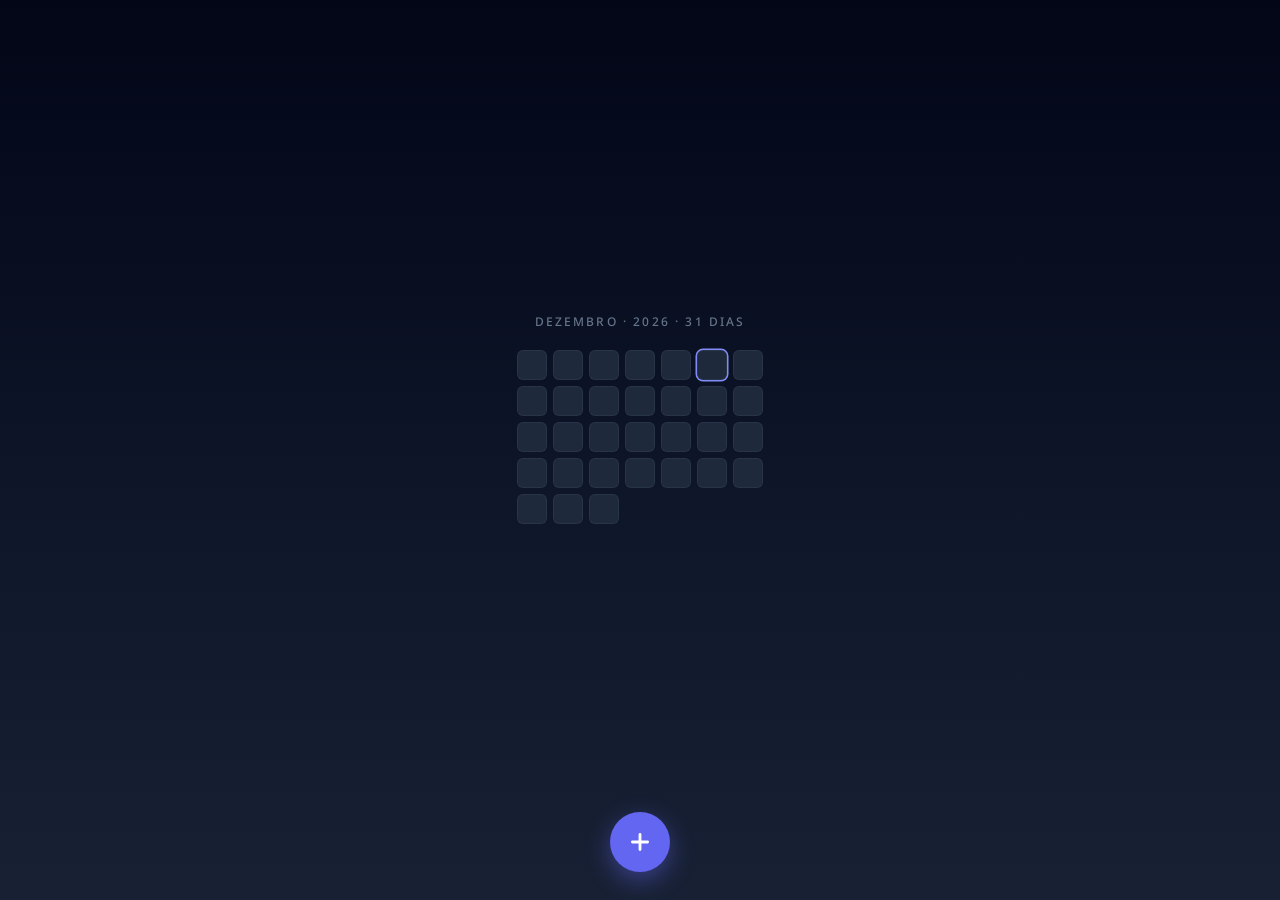
==== cubs-finance.html @ bba6b970 "Add files via upload" ====
<!DOCTYPE html>
<html lang="pt-BR">
<head>
<meta charset="UTF-8">
<meta name="viewport" content="width=device-width, initial-scale=1.0, maximum-scale=1.0, user-scalable=no">
<meta name="theme-color" content="#020617">
<title>Gastos do Mês</title>
<link rel="preconnect" href="https://fonts.googleapis.com">
<link rel="preconnect" href="https://fonts.gstatic.com" crossorigin>
<link href="https://fonts.googleapis.com/css2?family=Noto+Sans:wght@400;500;600;700&display=swap" rel="stylesheet">
<style>
  :root {
    /* slate scale — começando 950 e diminuindo */
    --slate-950: #020617;
    --slate-900: #0f172a;
    --slate-800: #1e293b;
    --slate-700: #334155;
    --slate-500: #64748b;
    --slate-400: #94a3b8;
    --slate-300: #cbd5e1;
    /* indigo (tailwind) */
    --indigo-500: #6366f1;
    --indigo-400: #818cf8;
    --indigo-300: #a5b4fc;
    --red-500: #ef4444;
    --green-400: #4ade80;
  }

  * { margin: 0; padding: 0; box-sizing: border-box; -webkit-tap-highlight-color: transparent; }

  html, body {
    height: 100%;
    overscroll-behavior: none;
  }

  body {
    font-family: 'Noto Sans', sans-serif;
    background: linear-gradient(180deg, var(--slate-950) 0%, var(--slate-900) 60%, var(--slate-800) 130%);
    color: var(--slate-300);
    display: flex;
    flex-direction: column;
    align-items: center;
    justify-content: center;
    min-height: 100dvh;
    user-select: none;
    -webkit-user-select: none;
    touch-action: manipulation;
  }

  /* ===================== TELA PRINCIPAL ===================== */
  .month-label {
    font-size: 12px;
    font-weight: 500;
    letter-spacing: 0.18em;
    text-transform: uppercase;
    color: var(--slate-500);
    margin-bottom: 20px;
  }

  .grid-points {
    display: grid;
    grid-template-columns: repeat(7, 1fr);
    gap: 6px;
  }

  .grid-cell {
    width: 30px;
    height: 30px;
    border-radius: 6px;
    background: var(--slate-800);
    border: 1px solid rgba(51, 65, 85, .5);
    position: relative;
    transition: transform .12s ease;
  }
  .grid-cell:active { transform: scale(.9); }
  .grid-cell.today { box-shadow: 0 0 0 1.5px var(--indigo-400); }
  .grid-cell .fill {
    position: absolute;
    inset: 0;
    border-radius: 5px;
    background: var(--indigo-500);
    opacity: 0;
  }

  .cell-info {
    margin-top: 18px;
    font-size: 12px;
    color: var(--slate-400);
    height: 16px;
    text-align: center;
  }

  .insights {
    margin-top: 10px;
    max-width: 290px;
    text-align: center;
    font-size: 13px;
    line-height: 1.55;
    color: var(--slate-400);
    min-height: 20px;
  }
  .insights strong { color: var(--indigo-300); font-weight: 600; }

  /* ===================== FAB + SLIDE MENU ===================== */
  .fab-zone {
    position: fixed;
    bottom: 0;
    left: 0;
    right: 0;
    display: flex;
    flex-direction: column;
    align-items: center;
    padding-bottom: calc(28px + env(safe-area-inset-bottom));
    pointer-events: none;
    z-index: 50;
  }

  .slide-menu {
    display: flex;
    gap: 10px;
    margin-bottom: 18px;
    opacity: 0;
    transform: translateY(12px) scale(.94);
    transition: opacity .18s ease, transform .18s ease;
    pointer-events: none;
  }
  .slide-menu.open {
    opacity: 1;
    transform: translateY(0) scale(1);
  }

  .slide-opt {
    width: 66px;
    display: flex;
    flex-direction: column;
    align-items: center;
    gap: 6px;
    padding: 10px 4px;
    border-radius: 14px;
    background: rgba(30, 41, 59, .85);
    border: 1px solid var(--slate-700);
    backdrop-filter: blur(8px);
    transition: transform .1s ease, background .1s ease, border-color .1s ease;
  }
  .slide-opt .ic {
    width: 26px; height: 26px;
    display: grid; place-items: center;
    color: var(--slate-400);
  }
  .slide-opt .lb {
    font-size: 10px;
    font-weight: 500;
    color: var(--slate-400);
    letter-spacing: .02em;
  }
  .slide-opt.hot {
    background: var(--indigo-500);
    border-color: var(--indigo-400);
    transform: translateY(-8px) scale(1.08);
  }
  .slide-opt.hot .ic, .slide-opt.hot .lb { color: #fff; }

  .fab {
    width: 60px;
    height: 60px;
    border-radius: 50%;
    border: none;
    background: var(--indigo-500);
    color: #fff;
    display: grid;
    place-items: center;
    box-shadow: 0 8px 24px rgba(99, 102, 241, .45);
    pointer-events: auto;
    touch-action: none;
  }
  .fab:active { background: var(--indigo-400); }
  .fab svg { width: 26px; height: 26px; }

  /* ===================== PÁGINAS FULL (Operação / Carteira) ===================== */
  .page {
    position: fixed;
    inset: 0;
    background: linear-gradient(180deg, var(--slate-950), var(--slate-900));
    z-index: 100;
    display: none;
    flex-direction: column;
    overflow-y: auto;
    padding: 0 22px calc(40px + env(safe-area-inset-bottom));
  }
  .page.open { display: flex; }

  .page-top {
    position: sticky;
    top: 0;
    background: linear-gradient(180deg, var(--slate-950) 70%, transparent);
    padding: calc(18px + env(safe-area-inset-top)) 0 16px;
    display: flex;
    align-items: center;
    justify-content: space-between;
    z-index: 5;
  }
  .btn-cancel {
    border: 1px solid rgba(239, 68, 68, .5);
    background: rgba(239, 68, 68, .12);
    color: var(--red-500);
    font-family: inherit;
    font-size: 14px;
    font-weight: 600;
    padding: 9px 18px;
    border-radius: 999px;
  }
  .btn-cancel:active { background: rgba(239, 68, 68, .25); }
  .page-title {
    font-size: 13px;
    font-weight: 600;
    letter-spacing: .12em;
    text-transform: uppercase;
    color: var(--slate-500);
  }

  .field { margin-top: 22px; }
  .field label {
    display: block;
    font-size: 11px;
    font-weight: 600;
    letter-spacing: .1em;
    text-transform: uppercase;
    color: var(--slate-500);
    margin-bottom: 8px;
  }
  .field input[type=text],
  .field input[type=tel] {
    width: 100%;
    background: var(--slate-800);
    border: 1px solid var(--slate-700);
    border-radius: 12px;
    padding: 14px 16px;
    font-family: inherit;
    font-size: 16px;
    color: #fff;
    outline: none;
  }
  .field input:focus { border-color: var(--indigo-500); }

  /* segment receita/despesa */
  .segment {
    display: flex;
    background: var(--slate-800);
    border: 1px solid var(--slate-700);
    border-radius: 12px;
    padding: 4px;
    gap: 4px;
  }
  .segment button {
    flex: 1;
    border: none;
    background: transparent;
    color: var(--slate-400);
    font-family: inherit;
    font-size: 14px;
    font-weight: 600;
    padding: 11px 0;
    border-radius: 9px;
  }
  .segment button.on { background: var(--indigo-500); color: #fff; }

  /* scroll list de #tags */
  .tag-scroll {
    display: flex;
    gap: 8px;
    overflow-x: auto;
    padding: 10px 2px 4px;
    scrollbar-width: none;
  }
  .tag-scroll::-webkit-scrollbar { display: none; }
  .tag-chip {
    flex-shrink: 0;
    border: 1px solid var(--slate-700);
    background: var(--slate-800);
    color: var(--indigo-300);
    font-family: inherit;
    font-size: 13px;
    font-weight: 500;
    padding: 8px 14px;
    border-radius: 999px;
  }
  .tag-chip:active, .tag-chip.sel {
    background: var(--indigo-500);
    border-color: var(--indigo-400);
    color: #fff;
  }

  /* select de carteira */
  .wallet-scroll { display: flex; flex-wrap: wrap; gap: 8px; }
  .wallet-pick {
    border: 1px solid var(--slate-700);
    background: var(--slate-800);
    color: var(--slate-300);
    font-family: inherit;
    font-size: 13px;
    padding: 9px 14px;
    border-radius: 12px;
  }
  .wallet-pick.sel {
    background: rgba(99, 102, 241, .18);
    border-color: var(--indigo-500);
    color: var(--indigo-300);
  }

  .btn-save {
    margin-top: 34px;
    width: 100%;
    border: none;
    background: var(--indigo-500);
    color: #fff;
    font-family: inherit;
    font-size: 16px;
    font-weight: 700;
    padding: 16px;
    border-radius: 14px;
    box-shadow: 0 8px 24px rgba(99, 102, 241, .35);
  }
  .btn-save:active { background: var(--indigo-400); }
  .btn-save:disabled { opacity: .4; box-shadow: none; }

  /* carteira lista */
  .wallet-item {
    display: flex;
    align-items: center;
    gap: 14px;
    background: var(--slate-800);
    border: 1px solid var(--slate-700);
    border-radius: 14px;
    padding: 14px 16px;
    margin-top: 12px;
  }
  .wallet-item .w-ic {
    width: 38px; height: 38px;
    border-radius: 10px;
    background: rgba(99, 102, 241, .15);
    color: var(--indigo-400);
    display: grid; place-items: center;
    flex-shrink: 0;
  }
  .wallet-item .w-tt { font-size: 15px; font-weight: 600; color: #fff; }
  .wallet-item .w-am { font-size: 13px; color: var(--slate-400); margin-top: 2px; }
  .wallet-empty {
    margin-top: 26px;
    text-align: center;
    font-size: 13px;
    color: var(--slate-500);
  }
  .divider {
    margin: 30px 0 4px;
    font-size: 11px;
    font-weight: 600;
    letter-spacing: .1em;
    text-transform: uppercase;
    color: var(--slate-500);
  }

  /* toast */
  .toast {
    position: fixed;
    left: 50%;
    bottom: calc(120px + env(safe-area-inset-bottom));
    transform: translateX(-50%) translateY(20px);
    background: var(--slate-800);
    border: 1px solid var(--indigo-500);
    color: var(--slate-300);
    font-size: 13px;
    line-height: 1.5;
    padding: 13px 18px;
    border-radius: 14px;
    max-width: 300px;
    text-align: center;
    opacity: 0;
    transition: opacity .25s ease, transform .25s ease;
    z-index: 200;
    pointer-events: none;
  }
  .toast.show { opacity: 1; transform: translateX(-50%) translateY(0); }
  .toast strong { color: var(--indigo-300); }
</style>
</head>
<body>

  <!-- ============ TELA PRINCIPAL ============ -->
  <div class="month-label" id="monthLabel"></div>
  <div class="grid-points" id="gridPoints"></div>
  <div class="cell-info" id="cellInfo"></div>
  <div class="insights" id="insights"></div>

  <!-- ============ FAB + SLIDE MENU ============ -->
  <div class="fab-zone">
    <div class="slide-menu" id="slideMenu">
      <div class="slide-opt" data-act="receita">
        <div class="ic"><svg viewBox="0 0 24 24" width="22" height="22" fill="none" stroke="currentColor" stroke-width="2.4" stroke-linecap="round"><path d="M12 5v14M5 12h14"/></svg></div>
        <div class="lb">Receita</div>
      </div>
      <div class="slide-opt" data-act="despesa">
        <div class="ic"><svg viewBox="0 0 24 24" width="22" height="22" fill="none" stroke="currentColor" stroke-width="2.4" stroke-linecap="round"><path d="M5 12h14"/></svg></div>
        <div class="lb">Despesa</div>
      </div>
      <div class="slide-opt" data-act="operacao">
        <div class="ic"><svg viewBox="0 0 24 24" width="22" height="22" fill="none" stroke="currentColor" stroke-width="2.2" stroke-linecap="round" stroke-linejoin="round"><path d="M7 16V8m0 0L4 11m3-3 3 3M17 8v8m0 0 3-3m-3 3-3-3"/></svg></div>
        <div class="lb">Operação</div>
      </div>
      <div class="slide-opt" data-act="carteira">
        <div class="ic"><svg viewBox="0 0 24 24" width="22" height="22" fill="none" stroke="currentColor" stroke-width="2" stroke-linecap="round" stroke-linejoin="round"><rect x="3" y="6" width="18" height="13" rx="2.5"/><path d="M3 10h18M16 15h.01"/></svg></div>
        <div class="lb">Carteira</div>
      </div>
    </div>
    <button class="fab" id="fab" aria-label="Adicionar">
      <svg viewBox="0 0 24 24" fill="none" stroke="currentColor" stroke-width="2.6" stroke-linecap="round"><path d="M12 5v14M5 12h14"/></svg>
    </button>
  </div>

  <!-- ============ PÁGINA OPERAÇÃO ============ -->
  <div class="page" id="pageOp">
    <div class="page-top">
      <button class="btn-cancel" data-close="pageOp">Cancelar</button>
      <div class="page-title" id="opTitle">Operação</div>
      <div style="width:86px"></div>
    </div>

    <div class="field" id="opTypeField">
      <label>Tipo</label>
      <div class="segment">
        <button id="segReceita">Receita</button>
        <button id="segDespesa">Despesa</button>
      </div>
    </div>

    <div class="field">
      <label>Descrição</label>
      <input type="text" id="opDesc" placeholder="Ex.: almoço no shopping" autocomplete="off">
    </div>

    <div class="field">
      <label># Categoria</label>
      <input type="text" id="opTag" placeholder="#mercado" autocomplete="off">
      <div class="tag-scroll" id="tagList"></div>
    </div>

    <div class="field">
      <label>Valor (R$)</label>
      <input type="tel" id="opAmount" inputmode="decimal" placeholder="0,00" autocomplete="off">
    </div>

    <div class="field" id="opWalletField" style="display:none">
      <label>Fonte · Carteira</label>
      <div class="wallet-scroll" id="opWalletList"></div>
    </div>

    <button class="btn-save" id="opSave">Salvar</button>
  </div>

  <!-- ============ PÁGINA CARTEIRA ============ -->
  <div class="page" id="pageWallet">
    <div class="page-top">
      <button class="btn-cancel" data-close="pageWallet">Cancelar</button>
      <div class="page-title">Carteira</div>
      <div style="width:86px"></div>
    </div>

    <div class="field">
      <label>Título</label>
      <input type="text" id="wTitle" placeholder="Ex.: Salário" autocomplete="off">
    </div>
    <div class="field">
      <label>Valor (R$)</label>
      <input type="tel" id="wAmount" inputmode="decimal" placeholder="2000,00" autocomplete="off">
    </div>
    <button class="btn-save" id="wSave">Adicionar à carteira</button>

    <div class="divider">Fontes cadastradas</div>
    <div id="walletItems"></div>
  </div>

  <div class="toast" id="toast"></div>

<script>
'use strict';

/* =================================================================
   CONTEXTO DE DATA — contextCurrentMonth
================================================================= */
const now = new Date();
const ctx = {
  year: now.getFullYear(),
  month: now.getMonth(),                                        // 0-based
  today: now.getDate(),
  daysInMonth: new Date(now.getFullYear(), now.getMonth() + 1, 0).getDate()
};

const BRL = new Intl.NumberFormat('pt-BR', { style: 'currency', currency: 'BRL' });
const MONTHS = ['Janeiro','Fevereiro','Março','Abril','Maio','Junho','Julho','Agosto','Setembro','Outubro','Novembro','Dezembro'];
document.getElementById('monthLabel').textContent = `${MONTHS[ctx.month]} · ${ctx.year} · ${ctx.daysInMonth} dias`;

/* =================================================================
   INDEXEDDB — dados brutos (transações + carteira)
================================================================= */
let db;
function openDB() {
  return new Promise((res, rej) => {
    const req = indexedDB.open('cubs-finance', 1);
    req.onupgradeneeded = e => {
      const d = e.target.result;
      if (!d.objectStoreNames.contains('transactions')) {
        const t = d.createObjectStore('transactions', { keyPath: 'id', autoIncrement: true });
        t.createIndex('byDate', 'date');
      }
      if (!d.objectStoreNames.contains('wallet')) {
        d.createObjectStore('wallet', { keyPath: 'id', autoIncrement: true });
      }
    };
    req.onsuccess = e => { db = e.target.result; res(); };
    req.onerror = () => rej(req.error);
  });
}
function dbAdd(store, obj) {
  return new Promise((res, rej) => {
    const tx = db.transaction(store, 'readwrite');
    tx.objectStore(store).add(obj);
    tx.oncomplete = res;
    tx.onerror = () => rej(tx.error);
  });
}
function dbAll(store) {
  return new Promise((res, rej) => {
    const req = db.transaction(store, 'readonly').objectStore(store).getAll();
    req.onsuccess = () => res(req.result);
    req.onerror = () => rej(req.error);
  });
}

/* =================================================================
   LOCALSTORAGE — pré-definições / state (#tags e tipo por tag)
================================================================= */
const LS = {
  getTags: () => JSON.parse(localStorage.getItem('cubs.tags') || '[]'),
  saveTag(tag) {
    const tags = LS.getTags();
    if (!tags.includes(tag)) { tags.unshift(tag); localStorage.setItem('cubs.tags', JSON.stringify(tags)); }
  },
  getTagTypes: () => JSON.parse(localStorage.getItem('cubs.tagTypes') || '{}'),
  saveTagType(tag, type) {
    const m = LS.getTagTypes(); m[tag] = type;
    localStorage.setItem('cubs.tagTypes', JSON.stringify(m));
  }
};

/* =================================================================
   GRID POINTS — 1 célula por dia do mês corrente
   maxSpendPerDay dinâmico: o maior gasto diário = 100% de opacidade
================================================================= */
const gridEl = document.getElementById('gridPoints');
const cellInfoEl = document.getElementById('cellInfo');
const insightsEl = document.getElementById('insights');

function buildGrid() {
  gridEl.innerHTML = '';
  for (let d = 1; d <= ctx.daysInMonth; d++) {
    const c = document.createElement('div');
    c.className = 'grid-cell' + (d === ctx.today ? ' today' : '');
    c.dataset.day = d;
    c.innerHTML = '<div class="fill"></div>';
    c.addEventListener('click', () => showCellInfo(d));
    gridEl.appendChild(c);
  }
}

let daySpend = {};  // { dia: total de despesas }

async function renderGrid() {
  const all = await dbAll('transactions');
  daySpend = {};
  for (const t of all) {
    const dt = new Date(t.date);
    if (t.type === 'despesa' && dt.getFullYear() === ctx.year && dt.getMonth() === ctx.month) {
      const d = dt.getDate();
      daySpend[d] = (daySpend[d] || 0) + t.amount;
    }
  }
  const maxSpendPerDay = Math.max(0, ...Object.values(daySpend));

  document.querySelectorAll('.grid-cell').forEach(cell => {
    const d = +cell.dataset.day;
    const v = daySpend[d] || 0;
    const fill = cell.querySelector('.fill');
    fill.style.opacity = (v > 0 && maxSpendPerDay > 0)
      ? Math.max(0.15, v / maxSpendPerDay).toFixed(2)
      : 0;
  });

  renderInsights(all);
}

function showCellInfo(d) {
  const v = daySpend[d] || 0;
  cellInfoEl.textContent = `Dia ${d} · ${v > 0 ? BRL.format(v) : 'sem gastos'}`;
}

/* =================================================================
   INSIGHT — "você gastou o relativo a N dias do seu Salário"
   valor/dia da fonte = amount / diasDoMês
================================================================= */
async function renderInsights(all) {
  const wallet = await dbAll('wallet');
  if (!wallet.length) { insightsEl.innerHTML = ''; return; }

  const spentByWallet = {};
  for (const t of all) {
    const dt = new Date(t.date);
    if (t.type === 'despesa' && t.walletId && dt.getFullYear() === ctx.year && dt.getMonth() === ctx.month) {
      spentByWallet[t.walletId] = (spentByWallet[t.walletId] || 0) + t.amount;
    }
  }

  const lines = [];
  for (const w of wallet) {
    const spent = spentByWallet[w.id];
    if (!spent) continue;
    const perDay = w.amount / ctx.daysInMonth;
    const days = spent / perDay;
    lines.push(`Você gastou o relativo a <strong>${days.toFixed(1)} dias</strong> do seu ${w.title}.`);
  }
  insightsEl.innerHTML = lines.join('<br>');
}

/* =================================================================
   FAB — slide-select: segura, desliza entre opções, solta pra escolher
================================================================= */
const fab = document.getElementById('fab');
const slideMenu = document.getElementById('slideMenu');
const opts = [...slideMenu.querySelectorAll('.slide-opt')];
let sliding = false;
let hotOpt = null;

function setHot(el) {
  if (hotOpt === el) return;
  opts.forEach(o => o.classList.remove('hot'));
  hotOpt = el;
  if (el) { el.classList.add('hot'); if (navigator.vibrate) navigator.vibrate(8); }
}

function optAtX(x) {
  for (const o of opts) {
    const r = o.getBoundingClientRect();
    if (x >= r.left - 5 && x <= r.right + 5) return o;
  }
  return null;
}

function slideStart() {
  sliding = true;
  hotOpt = null;
  slideMenu.classList.add('open');
}
function slideMove(x) {
  if (!sliding) return;
  setHot(optAtX(x));
}
function slideEnd() {
  if (!sliding) return;
  sliding = false;
  slideMenu.classList.remove('open');
  const act = hotOpt ? hotOpt.dataset.act : null;
  setHot(null);
  if (act) runAction(act);
}

fab.addEventListener('touchstart', e => { e.preventDefault(); slideStart(); }, { passive: false });
document.addEventListener('touchmove', e => { if (sliding) { e.preventDefault(); slideMove(e.touches[0].clientX); } }, { passive: false });
document.addEventListener('touchend', slideEnd);
document.addEventListener('touchcancel', slideEnd);
/* fallback mouse (teste em desktop) */
fab.addEventListener('mousedown', e => { e.preventDefault(); slideStart(); });
document.addEventListener('mousemove', e => slideMove(e.clientX));
document.addEventListener('mouseup', slideEnd);

/* =================================================================
   PÁGINAS
================================================================= */
const pageOp = document.getElementById('pageOp');
const pageWallet = document.getElementById('pageWallet');
document.querySelectorAll('[data-close]').forEach(b =>
  b.addEventListener('click', () => document.getElementById(b.dataset.close).classList.remove('open'))
);

function runAction(act) {
  if (act === 'receita')  openOperation('receita', true);
  if (act === 'despesa')  openOperation('despesa', true);
  if (act === 'operacao') openOperation('despesa', false);
  if (act === 'carteira') openWallet();
}

/* ---------------- Operação ---------------- */
const opTitle = document.getElementById('opTitle');
const opTypeField = document.getElementById('opTypeField');
const segReceita = document.getElementById('segReceita');
const segDespesa = document.getElementById('segDespesa');
const opDesc = document.getElementById('opDesc');
const opTag = document.getElementById('opTag');
const opAmount = document.getElementById('opAmount');
const tagListEl = document.getElementById('tagList');
const opWalletField = document.getElementById('opWalletField');
const opWalletList = document.getElementById('opWalletList');

let opType = 'despesa';
let opWalletId = null;

function setOpType(t) {
  opType = t;
  segReceita.classList.toggle('on', t === 'receita');
  segDespesa.classList.toggle('on', t === 'despesa');
  opWalletField.style.display = (t === 'despesa' && opWalletList.children.length) ? '' : 'none';
}
segReceita.addEventListener('click', () => setOpType('receita'));
segDespesa.addEventListener('click', () => setOpType('despesa'));

async function openOperation(type, lockType) {
  opDesc.value = ''; opTag.value = ''; opAmount.value = '';
  opWalletId = null;
  opTitle.textContent = lockType ? (type === 'receita' ? 'Nova Receita' : 'Nova Despesa') : 'Operação';
  opTypeField.style.display = lockType ? 'none' : '';
  renderTagList('');
  await renderOpWallet();
  setOpType(type);
  pageOp.classList.add('open');
}

/* ScrollList de #tags — filtra conforme digita (localStorage) */
function renderTagList(filter) {
  const q = filter.replace(/^#/, '').toLowerCase();
  const tags = LS.getTags().filter(t => t.toLowerCase().includes(q));
  tagListEl.innerHTML = '';
  for (const t of tags) {
    const b = document.createElement('button');
    b.className = 'tag-chip' + (opTag.value.replace(/^#/, '') === t ? ' sel' : '');
    b.textContent = '#' + t;
    b.addEventListener('click', () => { opTag.value = '#' + t; renderTagList(''); });
    tagListEl.appendChild(b);
  }
}
opTag.addEventListener('input', () => renderTagList(opTag.value));

/* valor unsigned — bloqueia negativo */
opAmount.addEventListener('input', () => {
  opAmount.value = opAmount.value.replace(/[^0-9,\.]/g, '');
});
function parseAmount(v) {
  const n = parseFloat(v.replace(/\./g, '').replace(',', '.'));
  return isNaN(n) || n < 0 ? 0 : n;
}

async function renderOpWallet() {
  const wallet = await dbAll('wallet');
  opWalletList.innerHTML = '';
  for (const w of wallet) {
    const b = document.createElement('button');
    b.className = 'wallet-pick';
    b.textContent = `${w.title} · ${BRL.format(w.amount)}`;
    b.addEventListener('click', () => {
      opWalletId = (opWalletId === w.id) ? null : w.id;
      [...opWalletList.children].forEach(c => c.classList.remove('sel'));
      if (opWalletId === w.id) b.classList.add('sel');
    });
    opWalletList.appendChild(b);
  }
}

document.getElementById('opSave').addEventListener('click', async () => {
  const amount = parseAmount(opAmount.value);
  const tag = opTag.value.replace(/^#/, '').trim().toLowerCase();
  if (!amount) { toast('Informe um valor maior que zero.'); return; }

  if (tag) { LS.saveTag(tag); LS.saveTagType(tag, opType); }  // pré-definição no localStorage

  const tx = {
    type: opType,
    desc: opDesc.value.trim(),
    tag,
    amount,
    walletId: opType === 'despesa' ? opWalletId : null,
    date: new Date().toISOString()
  };
  await dbAdd('transactions', tx);
  pageOp.classList.remove('open');
  await renderGrid();

  if (tx.walletId) {
    const wallet = await dbAll('wallet');
    const w = wallet.find(x => x.id === tx.walletId);
    if (w) {
      const days = amount / (w.amount / ctx.daysInMonth);
      toast(`Você gastou o relativo a <strong>${days.toFixed(1)} dias</strong> do seu ${w.title}.`);
      return;
    }
  }
  toast(tx.type === 'receita' ? 'Receita salva.' : 'Despesa salva.');
});

/* ---------------- Carteira ---------------- */
const wTitle = document.getElementById('wTitle');
const wAmount = document.getElementById('wAmount');
const walletItems = document.getElementById('walletItems');

wAmount.addEventListener('input', () => {
  wAmount.value = wAmount.value.replace(/[^0-9,\.]/g, '');
});

async function openWallet() {
  wTitle.value = ''; wAmount.value = '';
  await renderWalletItems();
  pageWallet.classList.add('open');
}

async function renderWalletItems() {
  const wallet = await dbAll('wallet');
  walletItems.innerHTML = wallet.length ? '' : '<div class="wallet-empty">Nenhuma fonte ainda. Adicione seu salário acima.</div>';
  for (const w of wallet) {
    const div = document.createElement('div');
    div.className = 'wallet-item';
    div.innerHTML = `
      <div class="w-ic"><svg viewBox="0 0 24 24" width="20" height="20" fill="none" stroke="currentColor" stroke-width="2" stroke-linecap="round" stroke-linejoin="round"><rect x="3" y="6" width="18" height="13" rx="2.5"/><path d="M3 10h18M16 15h.01"/></svg></div>
      <div><div class="w-tt">${w.title}</div><div class="w-am">${BRL.format(w.amount)} · ${BRL.format(w.amount / ctx.daysInMonth)}/dia</div></div>`;
    walletItems.appendChild(div);
  }
}

document.getElementById('wSave').addEventListener('click', async () => {
  const amount = parseAmount(wAmount.value);
  const title = wTitle.value.trim();
  if (!title || !amount) { toast('Preencha título e valor.'); return; }
  await dbAdd('wallet', { title, amount });
  wTitle.value = ''; wAmount.value = '';
  await renderWalletItems();
  await renderGrid();
  toast(`<strong>${title}</strong> adicionado à carteira.`);
});

/* ---------------- toast ---------------- */
let toastTimer;
function toast(html) {
  const t = document.getElementById('toast');
  t.innerHTML = html;
  t.classList.add('show');
  clearTimeout(toastTimer);
  toastTimer = setTimeout(() => t.classList.remove('show'), 4200);
}

/* =================================================================
   BOOT
================================================================= */
(async () => {
  await openDB();
  buildGrid();
  await renderGrid();
})();
</script>
</body>
</html>
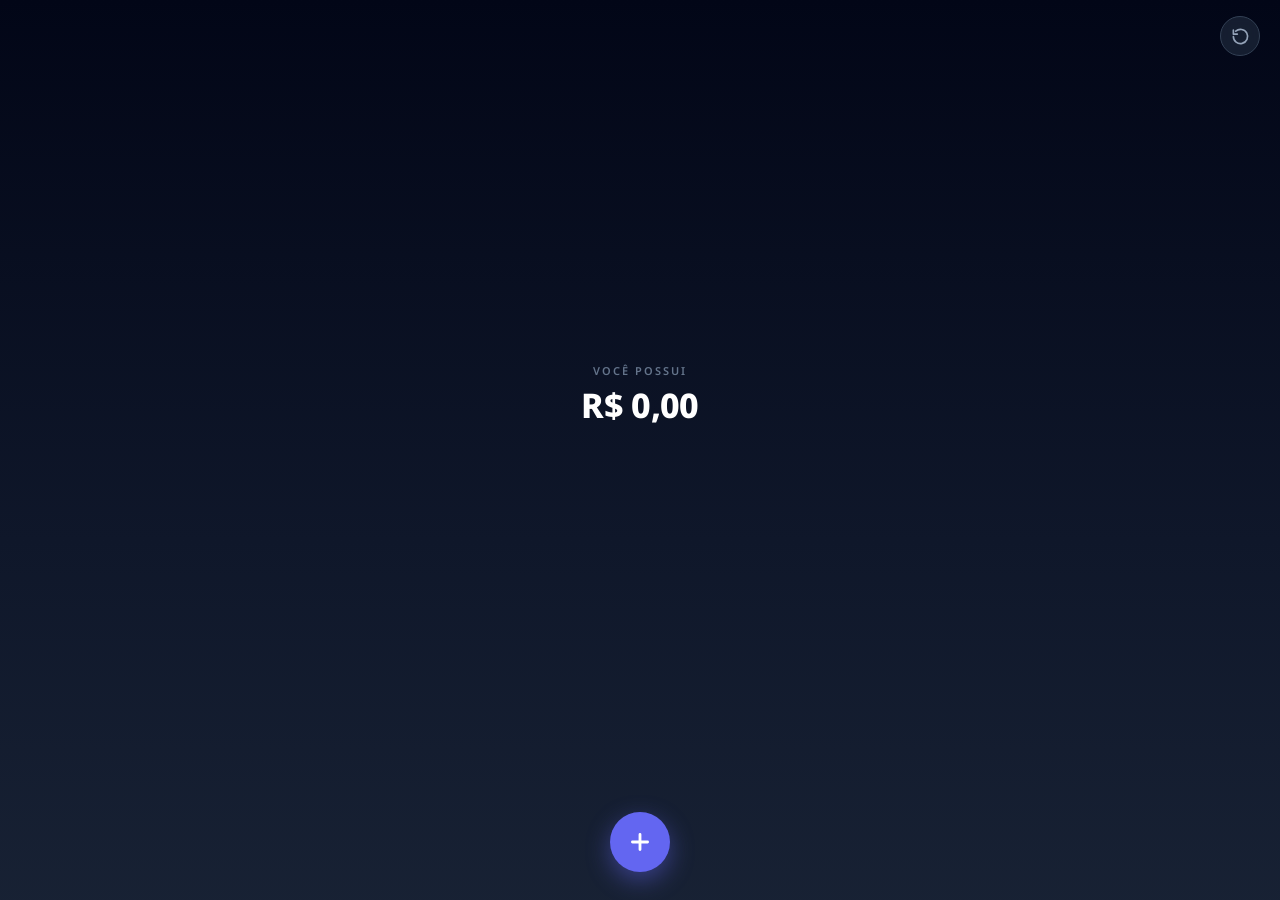
==== commit 8b082457: "Refactor cubs-finance.html for layout and functionality Updated styles and HTML structure for better" ====
--- a/cubs-finance.html
+++ b/cubs-finance.html
@@ -7,10 +7,9 @@
 <title>Gastos do Mês</title>
 <link rel="preconnect" href="https://fonts.googleapis.com">
 <link rel="preconnect" href="https://fonts.gstatic.com" crossorigin>
-<link href="https://fonts.googleapis.com/css2?family=Noto+Sans:wght@400;500;600;700&display=swap" rel="stylesheet">
+<link href="https://fonts.googleapis.com/css2?family=Noto+Sans:wght@400;500;600;700;800&display=swap" rel="stylesheet">
 <style>
   :root {
-    /* slate scale — começando 950 e diminuindo */
     --slate-950: #020617;
     --slate-900: #0f172a;
     --slate-800: #1e293b;
@@ -18,20 +17,17 @@
     --slate-500: #64748b;
     --slate-400: #94a3b8;
     --slate-300: #cbd5e1;
-    /* indigo (tailwind) */
     --indigo-500: #6366f1;
     --indigo-400: #818cf8;
     --indigo-300: #a5b4fc;
     --red-500: #ef4444;
+    --red-400: #f87171;
     --green-400: #4ade80;
+    --green-500: #22c55e;
   }
 
   * { margin: 0; padding: 0; box-sizing: border-box; -webkit-tap-highlight-color: transparent; }
-
-  html, body {
-    height: 100%;
-    overscroll-behavior: none;
-  }
+  html, body { height: 100%; overscroll-behavior: none; }
 
   body {
     font-family: 'Noto Sans', sans-serif;
@@ -47,7 +43,47 @@
     touch-action: manipulation;
   }
 
-  /* ===================== TELA PRINCIPAL ===================== */
+  /* ===================== TOPO / HEADLINE ===================== */
+  .topbar {
+    position: fixed;
+    top: 0; left: 0; right: 0;
+    display: flex;
+    justify-content: flex-end;
+    padding: calc(16px + env(safe-area-inset-top)) 20px 0;
+    z-index: 40;
+  }
+  .btn-restart {
+    width: 40px; height: 40px;
+    border-radius: 50%;
+    border: 1px solid var(--slate-700);
+    background: rgba(30, 41, 59, .7);
+    color: var(--slate-400);
+    display: grid; place-items: center;
+    backdrop-filter: blur(6px);
+  }
+  .btn-restart:active { color: var(--red-500); border-color: var(--red-500); }
+
+  .headline {
+    text-align: center;
+    margin-bottom: 26px;
+  }
+  .headline .hl-label {
+    font-size: 11px;
+    font-weight: 600;
+    letter-spacing: .18em;
+    text-transform: uppercase;
+    color: var(--slate-500);
+  }
+  .headline .hl-total {
+    font-size: 34px;
+    font-weight: 800;
+    color: #fff;
+    margin-top: 4px;
+    letter-spacing: -0.02em;
+  }
+  .headline .hl-total.pos { color: var(--green-400); }
+  .headline .hl-total.neg { color: var(--red-400); }
+
   .month-label {
     font-size: 12px;
     font-weight: 500;
@@ -57,15 +93,14 @@
     margin-bottom: 20px;
   }
 
+  /* ===================== GRID ===================== */
   .grid-points {
     display: grid;
     grid-template-columns: repeat(7, 1fr);
     gap: 6px;
   }
-
   .grid-cell {
-    width: 30px;
-    height: 30px;
+    width: 30px; height: 30px;
     border-radius: 6px;
     background: var(--slate-800);
     border: 1px solid rgba(51, 65, 85, .5);
@@ -75,8 +110,7 @@
   .grid-cell:active { transform: scale(.9); }
   .grid-cell.today { box-shadow: 0 0 0 1.5px var(--indigo-400); }
   .grid-cell .fill {
-    position: absolute;
-    inset: 0;
+    position: absolute; inset: 0;
     border-radius: 5px;
     background: var(--indigo-500);
     opacity: 0;
@@ -89,7 +123,6 @@
     height: 16px;
     text-align: center;
   }
-
   .insights {
     margin-top: 10px;
     max-width: 290px;
@@ -104,9 +137,7 @@
   /* ===================== FAB + SLIDE MENU ===================== */
   .fab-zone {
     position: fixed;
-    bottom: 0;
-    left: 0;
-    right: 0;
+    bottom: 0; left: 0; right: 0;
     display: flex;
     flex-direction: column;
     align-items: center;
@@ -114,7 +145,6 @@
     pointer-events: none;
     z-index: 50;
   }
-
   .slide-menu {
     display: flex;
     gap: 10px;
@@ -124,10 +154,7 @@
     transition: opacity .18s ease, transform .18s ease;
     pointer-events: none;
   }
-  .slide-menu.open {
-    opacity: 1;
-    transform: translateY(0) scale(1);
-  }
+  .slide-menu.open { opacity: 1; transform: translateY(0) scale(1); }
 
   .slide-opt {
     width: 66px;
@@ -142,33 +169,18 @@
     backdrop-filter: blur(8px);
     transition: transform .1s ease, background .1s ease, border-color .1s ease;
   }
-  .slide-opt .ic {
-    width: 26px; height: 26px;
-    display: grid; place-items: center;
-    color: var(--slate-400);
-  }
-  .slide-opt .lb {
-    font-size: 10px;
-    font-weight: 500;
-    color: var(--slate-400);
-    letter-spacing: .02em;
-  }
-  .slide-opt.hot {
-    background: var(--indigo-500);
-    border-color: var(--indigo-400);
-    transform: translateY(-8px) scale(1.08);
-  }
+  .slide-opt .ic { width: 26px; height: 26px; display: grid; place-items: center; color: var(--slate-400); }
+  .slide-opt .lb { font-size: 10px; font-weight: 500; color: var(--slate-400); letter-spacing: .02em; }
+  .slide-opt.hot { background: var(--indigo-500); border-color: var(--indigo-400); transform: translateY(-8px) scale(1.08); }
   .slide-opt.hot .ic, .slide-opt.hot .lb { color: #fff; }
 
   .fab {
-    width: 60px;
-    height: 60px;
+    width: 60px; height: 60px;
     border-radius: 50%;
     border: none;
     background: var(--indigo-500);
     color: #fff;
-    display: grid;
-    place-items: center;
+    display: grid; place-items: center;
     box-shadow: 0 8px 24px rgba(99, 102, 241, .45);
     pointer-events: auto;
     touch-action: none;
@@ -176,7 +188,7 @@
   .fab:active { background: var(--indigo-400); }
   .fab svg { width: 26px; height: 26px; }
 
-  /* ===================== PÁGINAS FULL (Operação / Carteira) ===================== */
+  /* ===================== PÁGINAS ===================== */
   .page {
     position: fixed;
     inset: 0;
@@ -229,7 +241,8 @@
     margin-bottom: 8px;
   }
   .field input[type=text],
-  .field input[type=tel] {
+  .field input[type=tel],
+  .field select {
     width: 100%;
     background: var(--slate-800);
     border: 1px solid var(--slate-700);
@@ -239,10 +252,28 @@
     font-size: 16px;
     color: #fff;
     outline: none;
-  }
-  .field input:focus { border-color: var(--indigo-500); }
-
-  /* segment receita/despesa */
+    appearance: none;
+    -webkit-appearance: none;
+  }
+  .field input:focus, .field select:focus { border-color: var(--indigo-500); }
+
+  .select-wrap { position: relative; }
+  .select-wrap::after {
+    content: '';
+    position: absolute;
+    right: 16px; top: 50%;
+    width: 8px; height: 8px;
+    border-right: 2px solid var(--slate-500);
+    border-bottom: 2px solid var(--slate-500);
+    transform: translateY(-70%) rotate(45deg);
+    pointer-events: none;
+  }
+
+  /* input de valor com mask BRL — cor por tipo da operação */
+  input.amount { font-weight: 700; letter-spacing: .01em; }
+  input.amount.receita { color: var(--green-400); border-color: rgba(74, 222, 128, .45); }
+  input.amount.despesa { color: var(--red-400); border-color: rgba(248, 113, 113, .45); }
+
   .segment {
     display: flex;
     background: var(--slate-800);
@@ -262,35 +293,9 @@
     padding: 11px 0;
     border-radius: 9px;
   }
-  .segment button.on { background: var(--indigo-500); color: #fff; }
-
-  /* scroll list de #tags */
-  .tag-scroll {
-    display: flex;
-    gap: 8px;
-    overflow-x: auto;
-    padding: 10px 2px 4px;
-    scrollbar-width: none;
-  }
-  .tag-scroll::-webkit-scrollbar { display: none; }
-  .tag-chip {
-    flex-shrink: 0;
-    border: 1px solid var(--slate-700);
-    background: var(--slate-800);
-    color: var(--indigo-300);
-    font-family: inherit;
-    font-size: 13px;
-    font-weight: 500;
-    padding: 8px 14px;
-    border-radius: 999px;
-  }
-  .tag-chip:active, .tag-chip.sel {
-    background: var(--indigo-500);
-    border-color: var(--indigo-400);
-    color: #fff;
-  }
-
-  /* select de carteira */
+  .segment button.on-receita { background: rgba(34, 197, 94, .2); color: var(--green-400); }
+  .segment button.on-despesa { background: rgba(239, 68, 68, .2); color: var(--red-400); }
+
   .wallet-scroll { display: flex; flex-wrap: wrap; gap: 8px; }
   .wallet-pick {
     border: 1px solid var(--slate-700);
@@ -321,35 +326,67 @@
     box-shadow: 0 8px 24px rgba(99, 102, 241, .35);
   }
   .btn-save:active { background: var(--indigo-400); }
-  .btn-save:disabled { opacity: .4; box-shadow: none; }
-
-  /* carteira lista */
-  .wallet-item {
+
+  /* ===================== CARDS DE TOTAIS (CARTEIRA) ===================== */
+  .totals-row { display: flex; gap: 12px; margin-top: 20px; }
+  .total-card {
+    flex: 1;
+    border-radius: 16px;
+    padding: 16px;
+    border: 1px solid var(--slate-700);
+    background: var(--slate-800);
+  }
+  .total-card .tc-label {
+    font-size: 10px;
+    font-weight: 700;
+    letter-spacing: .12em;
+    text-transform: uppercase;
     display: flex;
     align-items: center;
-    gap: 14px;
+    gap: 6px;
+  }
+  .total-card .tc-value { font-size: 19px; font-weight: 800; margin-top: 6px; color: #fff; letter-spacing: -0.01em; }
+  .total-card.receitas { border-color: rgba(34, 197, 94, .35); background: rgba(34, 197, 94, .07); }
+  .total-card.receitas .tc-label { color: var(--green-400); }
+  .total-card.despesas { border-color: rgba(239, 68, 68, .35); background: rgba(239, 68, 68, .07); }
+  .total-card.despesas .tc-label { color: var(--red-400); }
+
+  /* listas (operações e fontes) */
+  .row-item {
+    display: flex;
+    align-items: center;
+    gap: 12px;
     background: var(--slate-800);
     border: 1px solid var(--slate-700);
     border-radius: 14px;
-    padding: 14px 16px;
+    padding: 13px 14px;
     margin-top: 12px;
   }
-  .wallet-item .w-ic {
-    width: 38px; height: 38px;
+  .row-item .r-ic {
+    width: 36px; height: 36px;
     border-radius: 10px;
-    background: rgba(99, 102, 241, .15);
-    color: var(--indigo-400);
     display: grid; place-items: center;
     flex-shrink: 0;
   }
-  .wallet-item .w-tt { font-size: 15px; font-weight: 600; color: #fff; }
-  .wallet-item .w-am { font-size: 13px; color: var(--slate-400); margin-top: 2px; }
-  .wallet-empty {
-    margin-top: 26px;
-    text-align: center;
-    font-size: 13px;
-    color: var(--slate-500);
-  }
+  .row-item .r-ic.receita { background: rgba(34, 197, 94, .15); color: var(--green-400); }
+  .row-item .r-ic.despesa { background: rgba(239, 68, 68, .15); color: var(--red-400); }
+  .row-item .r-ic.wallet  { background: rgba(99, 102, 241, .15); color: var(--indigo-400); }
+  .row-item .r-body { flex: 1; min-width: 0; }
+  .row-item .r-tt { font-size: 15px; font-weight: 600; color: #fff; white-space: nowrap; overflow: hidden; text-overflow: ellipsis; }
+  .row-item .r-sub { font-size: 12px; color: var(--slate-400); margin-top: 2px; }
+  .row-item .r-act {
+    width: 36px; height: 36px;
+    border-radius: 10px;
+    border: 1px solid var(--slate-700);
+    background: transparent;
+    color: var(--slate-400);
+    display: grid; place-items: center;
+    flex-shrink: 0;
+  }
+  .row-item .r-act:active { border-color: var(--indigo-500); color: var(--indigo-400); }
+  .row-item .r-act.del:active { border-color: var(--red-500); color: var(--red-500); }
+
+  .list-empty { margin-top: 24px; text-align: center; font-size: 13px; color: var(--slate-500); }
   .divider {
     margin: 30px 0 4px;
     font-size: 11px;
@@ -359,7 +396,6 @@
     color: var(--slate-500);
   }
 
-  /* toast */
   .toast {
     position: fixed;
     left: 50%;
@@ -385,7 +421,18 @@
 </head>
 <body>
 
+  <!-- ============ TOPO ============ -->
+  <div class="topbar">
+    <button class="btn-restart" id="btnRestart" aria-label="Resetar sistema">
+      <svg viewBox="0 0 24 24" width="19" height="19" fill="none" stroke="currentColor" stroke-width="2.1" stroke-linecap="round" stroke-linejoin="round"><path d="M3 12a9 9 0 1 0 3-6.7"/><path d="M3 4v5h5"/></svg>
+    </button>
+  </div>
+
   <!-- ============ TELA PRINCIPAL ============ -->
+  <div class="headline">
+    <div class="hl-label">Você possui</div>
+    <div class="hl-total" id="hlTotal">R$ 0,00</div>
+  </div>
   <div class="month-label" id="monthLabel"></div>
   <div class="grid-points" id="gridPoints"></div>
   <div class="cell-info" id="cellInfo"></div>
@@ -416,15 +463,53 @@
     </button>
   </div>
 
-  <!-- ============ PÁGINA OPERAÇÃO ============ -->
-  <div class="page" id="pageOp">
+  <!-- ============ PÁGINA TRANSAÇÃO ============ -->
+  <div class="page" id="pageTx">
     <div class="page-top">
-      <button class="btn-cancel" data-close="pageOp">Cancelar</button>
-      <div class="page-title" id="opTitle">Operação</div>
+      <button class="btn-cancel" data-close="pageTx">Cancelar</button>
+      <div class="page-title" id="txTitle">Transação</div>
       <div style="width:86px"></div>
     </div>
 
-    <div class="field" id="opTypeField">
+    <div class="field">
+      <label>Operação *</label>
+      <div class="select-wrap">
+        <select id="txOp"></select>
+      </div>
+    </div>
+
+    <div class="field">
+      <label>Descrição</label>
+      <input type="text" id="txDesc" placeholder="Ex.: almoço no shopping" autocomplete="off">
+    </div>
+
+    <div class="field">
+      <label>Valor</label>
+      <input type="tel" class="amount" id="txAmount" inputmode="numeric" placeholder="R$ 0,00" autocomplete="off">
+    </div>
+
+    <div class="field" id="txWalletField" style="display:none">
+      <label>Fonte · Carteira</label>
+      <div class="wallet-scroll" id="txWalletList"></div>
+    </div>
+
+    <button class="btn-save" id="txSave">Salvar</button>
+  </div>
+
+  <!-- ============ PÁGINA OPERAÇÕES ============ -->
+  <div class="page" id="pageOps">
+    <div class="page-top">
+      <button class="btn-cancel" data-close="pageOps">Cancelar</button>
+      <div class="page-title">Operações</div>
+      <div style="width:86px"></div>
+    </div>
+
+    <div class="field">
+      <label>Nome da operação</label>
+      <input type="text" id="opName" placeholder="Ex.: Mercado, Salário, Transporte" autocomplete="off">
+    </div>
+
+    <div class="field">
       <label>Tipo</label>
       <div class="segment">
         <button id="segReceita">Receita</button>
@@ -432,28 +517,10 @@
       </div>
     </div>
 
-    <div class="field">
-      <label>Descrição</label>
-      <input type="text" id="opDesc" placeholder="Ex.: almoço no shopping" autocomplete="off">
-    </div>
-
-    <div class="field">
-      <label># Categoria</label>
-      <input type="text" id="opTag" placeholder="#mercado" autocomplete="off">
-      <div class="tag-scroll" id="tagList"></div>
-    </div>
-
-    <div class="field">
-      <label>Valor (R$)</label>
-      <input type="tel" id="opAmount" inputmode="decimal" placeholder="0,00" autocomplete="off">
-    </div>
-
-    <div class="field" id="opWalletField" style="display:none">
-      <label>Fonte · Carteira</label>
-      <div class="wallet-scroll" id="opWalletList"></div>
-    </div>
-
-    <button class="btn-save" id="opSave">Salvar</button>
+    <button class="btn-save" id="opSave">Salvar operação</button>
+
+    <div class="divider">Operações cadastradas</div>
+    <div id="opsList"></div>
   </div>
 
   <!-- ============ PÁGINA CARTEIRA ============ -->
@@ -464,13 +531,24 @@
       <div style="width:86px"></div>
     </div>
 
+    <div class="totals-row">
+      <div class="total-card receitas">
+        <div class="tc-label"><svg viewBox="0 0 24 24" width="12" height="12" fill="none" stroke="currentColor" stroke-width="3" stroke-linecap="round"><path d="M12 19V5m0 0-6 6m6-6 6 6"/></svg> Receitas</div>
+        <div class="tc-value" id="cardReceitas">R$ 0,00</div>
+      </div>
+      <div class="total-card despesas">
+        <div class="tc-label"><svg viewBox="0 0 24 24" width="12" height="12" fill="none" stroke="currentColor" stroke-width="3" stroke-linecap="round"><path d="M12 5v14m0 0-6-6m6 6 6-6"/></svg> Despesas</div>
+        <div class="tc-value" id="cardDespesas">R$ 0,00</div>
+      </div>
+    </div>
+
     <div class="field">
       <label>Título</label>
       <input type="text" id="wTitle" placeholder="Ex.: Salário" autocomplete="off">
     </div>
     <div class="field">
-      <label>Valor (R$)</label>
-      <input type="tel" id="wAmount" inputmode="decimal" placeholder="2000,00" autocomplete="off">
+      <label>Valor</label>
+      <input type="tel" class="amount" id="wAmount" inputmode="numeric" placeholder="R$ 2.000,00" autocomplete="off">
     </div>
     <button class="btn-save" id="wSave">Adicionar à carteira</button>
 
@@ -489,7 +567,7 @@
 const now = new Date();
 const ctx = {
   year: now.getFullYear(),
-  month: now.getMonth(),                                        // 0-based
+  month: now.getMonth(),
   today: now.getDate(),
   daysInMonth: new Date(now.getFullYear(), now.getMonth() + 1, 0).getDate()
 };
@@ -499,366 +577,32 @@
 document.getElementById('monthLabel').textContent = `${MONTHS[ctx.month]} · ${ctx.year} · ${ctx.daysInMonth} dias`;
 
 /* =================================================================
+   MASK BRL — digita só dígitos, formata como moeda (centavos)
+================================================================= */
+function attachBRLMask(input) {
+  input.addEventListener('input', () => {
+    const digits = input.value.replace(/\D/g, '').slice(0, 12); // unsigned por natureza
+    input.dataset.cents = digits;
+    input.value = digits ? BRL.format(Number(digits) / 100) : '';
+  });
+}
+function maskValue(input) {
+  return Number(input.dataset.cents || 0) / 100;
+}
+function clearMask(input) {
+  input.value = '';
+  input.dataset.cents = '';
+}
+
+/* =================================================================
    INDEXEDDB — dados brutos (transações + carteira)
 ================================================================= */
+const DB_NAME = 'cubs-finance';
 let db;
 function openDB() {
   return new Promise((res, rej) => {
-    const req = indexedDB.open('cubs-finance', 1);
+    const req = indexedDB.open(DB_NAME, 1);
     req.onupgradeneeded = e => {
       const d = e.target.result;
       if (!d.objectStoreNames.contains('transactions')) {
-        const t = d.createObjectStore('transactions', { keyPath: 'id', autoIncrement: true });
-        t.createIndex('byDate', 'date');
-      }
-      if (!d.objectStoreNames.contains('wallet')) {
-        d.createObjectStore('wallet', { keyPath: 'id', autoIncrement: true });
-      }
-    };
-    req.onsuccess = e => { db = e.target.result; res(); };
-    req.onerror = () => rej(req.error);
-  });
-}
-function dbAdd(store, obj) {
-  return new Promise((res, rej) => {
-    const tx = db.transaction(store, 'readwrite');
-    tx.objectStore(store).add(obj);
-    tx.oncomplete = res;
-    tx.onerror = () => rej(tx.error);
-  });
-}
-function dbAll(store) {
-  return new Promise((res, rej) => {
-    const req = db.transaction(store, 'readonly').objectStore(store).getAll();
-    req.onsuccess = () => res(req.result);
-    req.onerror = () => rej(req.error);
-  });
-}
-
-/* =================================================================
-   LOCALSTORAGE — pré-definições / state (#tags e tipo por tag)
-================================================================= */
-const LS = {
-  getTags: () => JSON.parse(localStorage.getItem('cubs.tags') || '[]'),
-  saveTag(tag) {
-    const tags = LS.getTags();
-    if (!tags.includes(tag)) { tags.unshift(tag); localStorage.setItem('cubs.tags', JSON.stringify(tags)); }
-  },
-  getTagTypes: () => JSON.parse(localStorage.getItem('cubs.tagTypes') || '{}'),
-  saveTagType(tag, type) {
-    const m = LS.getTagTypes(); m[tag] = type;
-    localStorage.setItem('cubs.tagTypes', JSON.stringify(m));
-  }
-};
-
-/* =================================================================
-   GRID POINTS — 1 célula por dia do mês corrente
-   maxSpendPerDay dinâmico: o maior gasto diário = 100% de opacidade
-================================================================= */
-const gridEl = document.getElementById('gridPoints');
-const cellInfoEl = document.getElementById('cellInfo');
-const insightsEl = document.getElementById('insights');
-
-function buildGrid() {
-  gridEl.innerHTML = '';
-  for (let d = 1; d <= ctx.daysInMonth; d++) {
-    const c = document.createElement('div');
-    c.className = 'grid-cell' + (d === ctx.today ? ' today' : '');
-    c.dataset.day = d;
-    c.innerHTML = '<div class="fill"></div>';
-    c.addEventListener('click', () => showCellInfo(d));
-    gridEl.appendChild(c);
-  }
-}
-
-let daySpend = {};  // { dia: total de despesas }
-
-async function renderGrid() {
-  const all = await dbAll('transactions');
-  daySpend = {};
-  for (const t of all) {
-    const dt = new Date(t.date);
-    if (t.type === 'despesa' && dt.getFullYear() === ctx.year && dt.getMonth() === ctx.month) {
-      const d = dt.getDate();
-      daySpend[d] = (daySpend[d] || 0) + t.amount;
-    }
-  }
-  const maxSpendPerDay = Math.max(0, ...Object.values(daySpend));
-
-  document.querySelectorAll('.grid-cell').forEach(cell => {
-    const d = +cell.dataset.day;
-    const v = daySpend[d] || 0;
-    const fill = cell.querySelector('.fill');
-    fill.style.opacity = (v > 0 && maxSpendPerDay > 0)
-      ? Math.max(0.15, v / maxSpendPerDay).toFixed(2)
-      : 0;
-  });
-
-  renderInsights(all);
-}
-
-function showCellInfo(d) {
-  const v = daySpend[d] || 0;
-  cellInfoEl.textContent = `Dia ${d} · ${v > 0 ? BRL.format(v) : 'sem gastos'}`;
-}
-
-/* =================================================================
-   INSIGHT — "você gastou o relativo a N dias do seu Salário"
-   valor/dia da fonte = amount / diasDoMês
-================================================================= */
-async function renderInsights(all) {
-  const wallet = await dbAll('wallet');
-  if (!wallet.length) { insightsEl.innerHTML = ''; return; }
-
-  const spentByWallet = {};
-  for (const t of all) {
-    const dt = new Date(t.date);
-    if (t.type === 'despesa' && t.walletId && dt.getFullYear() === ctx.year && dt.getMonth() === ctx.month) {
-      spentByWallet[t.walletId] = (spentByWallet[t.walletId] || 0) + t.amount;
-    }
-  }
-
-  const lines = [];
-  for (const w of wallet) {
-    const spent = spentByWallet[w.id];
-    if (!spent) continue;
-    const perDay = w.amount / ctx.daysInMonth;
-    const days = spent / perDay;
-    lines.push(`Você gastou o relativo a <strong>${days.toFixed(1)} dias</strong> do seu ${w.title}.`);
-  }
-  insightsEl.innerHTML = lines.join('<br>');
-}
-
-/* =================================================================
-   FAB — slide-select: segura, desliza entre opções, solta pra escolher
-================================================================= */
-const fab = document.getElementById('fab');
-const slideMenu = document.getElementById('slideMenu');
-const opts = [...slideMenu.querySelectorAll('.slide-opt')];
-let sliding = false;
-let hotOpt = null;
-
-function setHot(el) {
-  if (hotOpt === el) return;
-  opts.forEach(o => o.classList.remove('hot'));
-  hotOpt = el;
-  if (el) { el.classList.add('hot'); if (navigator.vibrate) navigator.vibrate(8); }
-}
-
-function optAtX(x) {
-  for (const o of opts) {
-    const r = o.getBoundingClientRect();
-    if (x >= r.left - 5 && x <= r.right + 5) return o;
-  }
-  return null;
-}
-
-function slideStart() {
-  sliding = true;
-  hotOpt = null;
-  slideMenu.classList.add('open');
-}
-function slideMove(x) {
-  if (!sliding) return;
-  setHot(optAtX(x));
-}
-function slideEnd() {
-  if (!sliding) return;
-  sliding = false;
-  slideMenu.classList.remove('open');
-  const act = hotOpt ? hotOpt.dataset.act : null;
-  setHot(null);
-  if (act) runAction(act);
-}
-
-fab.addEventListener('touchstart', e => { e.preventDefault(); slideStart(); }, { passive: false });
-document.addEventListener('touchmove', e => { if (sliding) { e.preventDefault(); slideMove(e.touches[0].clientX); } }, { passive: false });
-document.addEventListener('touchend', slideEnd);
-document.addEventListener('touchcancel', slideEnd);
-/* fallback mouse (teste em desktop) */
-fab.addEventListener('mousedown', e => { e.preventDefault(); slideStart(); });
-document.addEventListener('mousemove', e => slideMove(e.clientX));
-document.addEventListener('mouseup', slideEnd);
-
-/* =================================================================
-   PÁGINAS
-================================================================= */
-const pageOp = document.getElementById('pageOp');
-const pageWallet = document.getElementById('pageWallet');
-document.querySelectorAll('[data-close]').forEach(b =>
-  b.addEventListener('click', () => document.getElementById(b.dataset.close).classList.remove('open'))
-);
-
-function runAction(act) {
-  if (act === 'receita')  openOperation('receita', true);
-  if (act === 'despesa')  openOperation('despesa', true);
-  if (act === 'operacao') openOperation('despesa', false);
-  if (act === 'carteira') openWallet();
-}
-
-/* ---------------- Operação ---------------- */
-const opTitle = document.getElementById('opTitle');
-const opTypeField = document.getElementById('opTypeField');
-const segReceita = document.getElementById('segReceita');
-const segDespesa = document.getElementById('segDespesa');
-const opDesc = document.getElementById('opDesc');
-const opTag = document.getElementById('opTag');
-const opAmount = document.getElementById('opAmount');
-const tagListEl = document.getElementById('tagList');
-const opWalletField = document.getElementById('opWalletField');
-const opWalletList = document.getElementById('opWalletList');
-
-let opType = 'despesa';
-let opWalletId = null;
-
-function setOpType(t) {
-  opType = t;
-  segReceita.classList.toggle('on', t === 'receita');
-  segDespesa.classList.toggle('on', t === 'despesa');
-  opWalletField.style.display = (t === 'despesa' && opWalletList.children.length) ? '' : 'none';
-}
-segReceita.addEventListener('click', () => setOpType('receita'));
-segDespesa.addEventListener('click', () => setOpType('despesa'));
-
-async function openOperation(type, lockType) {
-  opDesc.value = ''; opTag.value = ''; opAmount.value = '';
-  opWalletId = null;
-  opTitle.textContent = lockType ? (type === 'receita' ? 'Nova Receita' : 'Nova Despesa') : 'Operação';
-  opTypeField.style.display = lockType ? 'none' : '';
-  renderTagList('');
-  await renderOpWallet();
-  setOpType(type);
-  pageOp.classList.add('open');
-}
-
-/* ScrollList de #tags — filtra conforme digita (localStorage) */
-function renderTagList(filter) {
-  const q = filter.replace(/^#/, '').toLowerCase();
-  const tags = LS.getTags().filter(t => t.toLowerCase().includes(q));
-  tagListEl.innerHTML = '';
-  for (const t of tags) {
-    const b = document.createElement('button');
-    b.className = 'tag-chip' + (opTag.value.replace(/^#/, '') === t ? ' sel' : '');
-    b.textContent = '#' + t;
-    b.addEventListener('click', () => { opTag.value = '#' + t; renderTagList(''); });
-    tagListEl.appendChild(b);
-  }
-}
-opTag.addEventListener('input', () => renderTagList(opTag.value));
-
-/* valor unsigned — bloqueia negativo */
-opAmount.addEventListener('input', () => {
-  opAmount.value = opAmount.value.replace(/[^0-9,\.]/g, '');
-});
-function parseAmount(v) {
-  const n = parseFloat(v.replace(/\./g, '').replace(',', '.'));
-  return isNaN(n) || n < 0 ? 0 : n;
-}
-
-async function renderOpWallet() {
-  const wallet = await dbAll('wallet');
-  opWalletList.innerHTML = '';
-  for (const w of wallet) {
-    const b = document.createElement('button');
-    b.className = 'wallet-pick';
-    b.textContent = `${w.title} · ${BRL.format(w.amount)}`;
-    b.addEventListener('click', () => {
-      opWalletId = (opWalletId === w.id) ? null : w.id;
-      [...opWalletList.children].forEach(c => c.classList.remove('sel'));
-      if (opWalletId === w.id) b.classList.add('sel');
-    });
-    opWalletList.appendChild(b);
-  }
-}
-
-document.getElementById('opSave').addEventListener('click', async () => {
-  const amount = parseAmount(opAmount.value);
-  const tag = opTag.value.replace(/^#/, '').trim().toLowerCase();
-  if (!amount) { toast('Informe um valor maior que zero.'); return; }
-
-  if (tag) { LS.saveTag(tag); LS.saveTagType(tag, opType); }  // pré-definição no localStorage
-
-  const tx = {
-    type: opType,
-    desc: opDesc.value.trim(),
-    tag,
-    amount,
-    walletId: opType === 'despesa' ? opWalletId : null,
-    date: new Date().toISOString()
-  };
-  await dbAdd('transactions', tx);
-  pageOp.classList.remove('open');
-  await renderGrid();
-
-  if (tx.walletId) {
-    const wallet = await dbAll('wallet');
-    const w = wallet.find(x => x.id === tx.walletId);
-    if (w) {
-      const days = amount / (w.amount / ctx.daysInMonth);
-      toast(`Você gastou o relativo a <strong>${days.toFixed(1)} dias</strong> do seu ${w.title}.`);
-      return;
-    }
-  }
-  toast(tx.type === 'receita' ? 'Receita salva.' : 'Despesa salva.');
-});
-
-/* ---------------- Carteira ---------------- */
-const wTitle = document.getElementById('wTitle');
-const wAmount = document.getElementById('wAmount');
-const walletItems = document.getElementById('walletItems');
-
-wAmount.addEventListener('input', () => {
-  wAmount.value = wAmount.value.replace(/[^0-9,\.]/g, '');
-});
-
-async function openWallet() {
-  wTitle.value = ''; wAmount.value = '';
-  await renderWalletItems();
-  pageWallet.classList.add('open');
-}
-
-async function renderWalletItems() {
-  const wallet = await dbAll('wallet');
-  walletItems.innerHTML = wallet.length ? '' : '<div class="wallet-empty">Nenhuma fonte ainda. Adicione seu salário acima.</div>';
-  for (const w of wallet) {
-    const div = document.createElement('div');
-    div.className = 'wallet-item';
-    div.innerHTML = `
-      <div class="w-ic"><svg viewBox="0 0 24 24" width="20" height="20" fill="none" stroke="currentColor" stroke-width="2" stroke-linecap="round" stroke-linejoin="round"><rect x="3" y="6" width="18" height="13" rx="2.5"/><path d="M3 10h18M16 15h.01"/></svg></div>
-      <div><div class="w-tt">${w.title}</div><div class="w-am">${BRL.format(w.amount)} · ${BRL.format(w.amount / ctx.daysInMonth)}/dia</div></div>`;
-    walletItems.appendChild(div);
-  }
-}
-
-document.getElementById('wSave').addEventListener('click', async () => {
-  const amount = parseAmount(wAmount.value);
-  const title = wTitle.value.trim();
-  if (!title || !amount) { toast('Preencha título e valor.'); return; }
-  await dbAdd('wallet', { title, amount });
-  wTitle.value = ''; wAmount.value = '';
-  await renderWalletItems();
-  await renderGrid();
-  toast(`<strong>${title}</strong> adicionado à carteira.`);
-});
-
-/* ---------------- toast ---------------- */
-let toastTimer;
-function toast(html) {
-  const t = document.getElementById('toast');
-  t.innerHTML = html;
-  t.classList.add('show');
-  clearTimeout(toastTimer);
-  toastTimer = setTimeout(() => t.classList.remove('show'), 4200);
-}
-
-/* =================================================================
-   BOOT
-================================================================= */
-(async () => {
-  await openDB();
-  buildGrid();
-  await renderGrid();
-})();
-</script>
-</body>
-</html>
+        const t = d.createObjectStore('transactions', { keyPath: '
